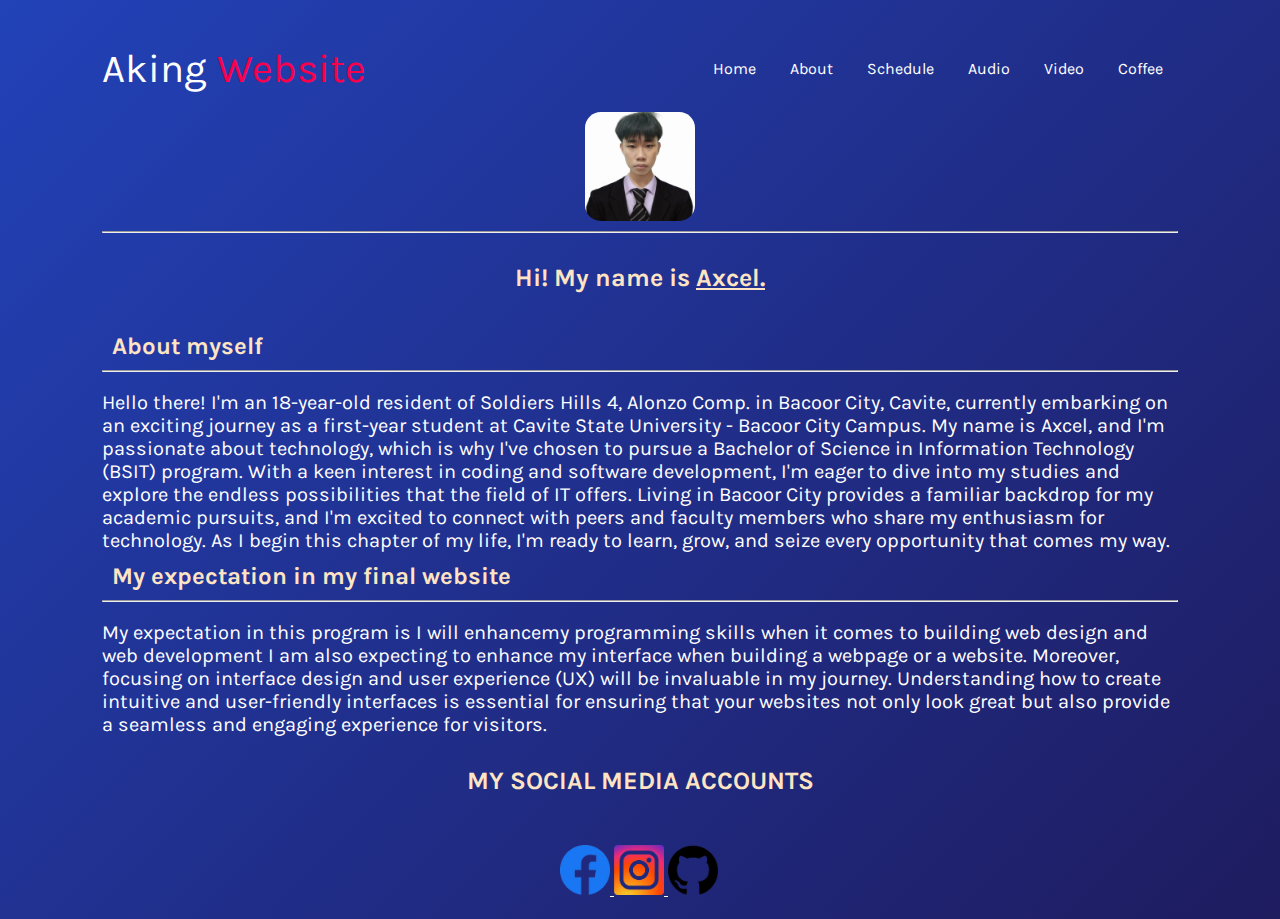
==== about.html @ a220df68 "Add files via upload" ====
<!DOCTYPE html>
<html lang="en">
<head>
    <meta charset="UTF-8">
    <meta name="viewport" content="width=device-width, initial-scale=1.0">
    <title>About</title>
    <style>
        @import url('https://fonts.googleapis.com/css2?family=Karla:wght@300;400;500;600;700&display=swap');
*{
  margin: 0;
  padding: 0;
  box-sizing: border-box;
  font-family: 'Karla', sans-serif;
}
body{
  color: #fff;
  background: linear-gradient(-45deg, rgb(76, 11, 133) 18%, rgb(49, 3, 88) 28%, rgb(30, 22, 82) 71%, rgb(34, 66, 184) 100%);
	      background-size: 400% 400%;
	      animation: gradient 15s ease infinite;
	      height: 100vh;
    }
    @keyframes gradient {
      0% {
        background-position: 0% 50%;
      }
      50% {
        background-position: 100% 50%;
      }
      100% {
        background-position: 0% 50%;
      }
    }

.container{
  width: 100%;
  height: 100vh;
  background-position: center;
  background-size: cover;
  padding-top: 35px;
  padding-left: 8%;
  padding-right: 8%;
}

nav{
  padding: 10px 0;
  display: flex;
  align-items: center;
  justify-content: space-between;
}
.logo a{
  font-size: 40px;
  text-decoration: none;
}
span{
  color: #f9004d;
}
nav ul li{
  display: inline-block;
  list-style: none;
  margin: 10px 15px;
}
nav ul li a{
  text-decoration: none;
  transition: 0.5s;
}
nav ul li a:hover{
  color: #f9004d;
}

a{
  color: #fff;
}
h1 {
    font-size: 25px;
    text-align: center;
    color: bisque;
    padding: 30px;

    
}
h2 {
    color: bisque;
    padding: 10px;

}
p {
    font-size: 20px;
}
.profile {
    display: block;
    padding: 10px;
    margin-left: auto;
    margin-right: auto;
    width: 12%;
    border-radius: 20%;   
}
.social {
    width: 200px;
    margin:auto;
    padding: 20px;
    
}

    </style>
</head>
<body>

    <div class="container">

        <nav>
          <div class="logo">
            <a href="index.html">Aking<span> Website</span></a>
          </div>
          <ul>
            <li><a href="index.html">Home</a></li>
            <li><a href="about.html">About</a></li>
            <li><a href="schedule.html">Schedule</a></li>
            <li><a href="audio.html">Audio</a></li>
            <li><a href="video.html">Video</a></li>
            <li><a href="coffee.html">Coffee</a></li>
          </ul>
         
        </nav>
        <img src="profile.png" class="profile">
        <hr class="horizon">
        <h1> Hi! My name is <ins>Axcel.</ins> </h1>
         <h2> About myself</h2>
         <hr>
         <br>
          <p>
            Hello there! I'm an 18-year-old resident of Soldiers Hills 4, Alonzo Comp. in Bacoor City, Cavite, 
            currently embarking on an exciting journey as a first-year student at Cavite State University - Bacoor City Campus. My name is Axcel,
             and I'm passionate about technology, which is why I've chosen to pursue a Bachelor of Science in Information Technology (BSIT) program. 
            With a keen interest in coding and software development, I'm eager to dive into my studies and explore the endless possibilities that the field of IT offers.
             Living in Bacoor City provides a familiar backdrop for my academic pursuits, and I'm excited to connect with peers and faculty members who share my enthusiasm 
             for technology. As I begin this chapter of my life, I'm ready to learn, grow, and seize every opportunity that comes my way.
          <h2> My expectation in my final website</h2>
        <hr>
        <br>
          <p>
            My expectation in this program is I will enhancemy programming skills when it comes to building web design
             and web development I am also expecting to enhance my interface when building a webpage or a website. Moreover, focusing on interface design and user experience (UX) will be
              invaluable in my journey. Understanding how to create intuitive and user-friendly interfaces is essential for ensuring that your websites not only look great but also provide
               a seamless and engaging experience for visitors.
          </p>
        
        <h1>MY SOCIAL MEDIA ACCOUNTS</h1>
        <div class="social">
          <a href="https://www.facebook.com/deleusaxcel2004/">
            <img src="fb.png" alt="facebook" style="width:50px; height:50px;">
            </a>
          <a href="https://www.instagram.com/axceeelll13/">
              <img src="ig.png" alt="instagram" style="width:50px; height: 50px;">
            </a>
          <a href="https://github.com/AkoSiMagtataho">
                <img src="git.png" alt="github" style="width:50px; height:50px;">
            </a>
        </div>
</body>
</html>
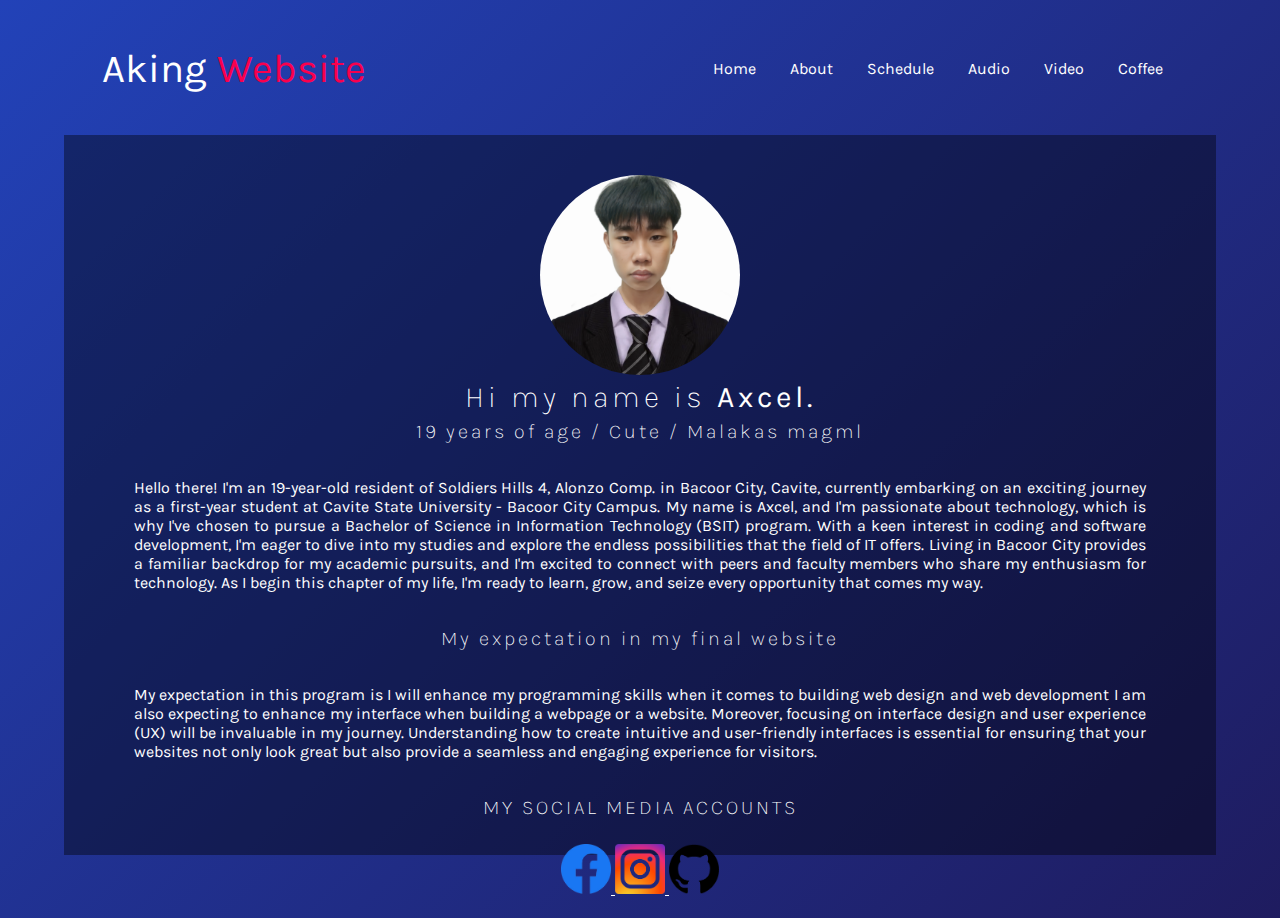
==== commit 3e8c9cd5: "Update about.html" ====
--- a/about.html
+++ b/about.html
@@ -1,11 +1,10 @@
 <!DOCTYPE html>
-<html lang="en">
-<head>
-    <meta charset="UTF-8">
-    <meta name="viewport" content="width=device-width, initial-scale=1.0">
-    <title>About</title>
+<html>
+  <head>
+    <meta charset="utf-8">
+    
     <style>
-        @import url('https://fonts.googleapis.com/css2?family=Karla:wght@300;400;500;600;700&display=swap');
+                @import url('https://fonts.googleapis.com/css2?family=Karla:wght@300;400;500;600;700&display=swap');
 *{
   margin: 0;
   padding: 0;
@@ -13,34 +12,31 @@
   font-family: 'Karla', sans-serif;
 }
 body{
-  color: #fff;
-  background: linear-gradient(-45deg, rgb(76, 11, 133) 18%, rgb(49, 3, 88) 28%, rgb(30, 22, 82) 71%, rgb(34, 66, 184) 100%);
-	      background-size: 400% 400%;
-	      animation: gradient 15s ease infinite;
-	      height: 100vh;
-    }
-    @keyframes gradient {
-      0% {
-        background-position: 0% 50%;
-      }
-      50% {
-        background-position: 100% 50%;
-      }
-      100% {
-        background-position: 0% 50%;
-      }
-    }
+color: #fff;
+background: linear-gradient(-45deg, rgb(76, 11, 133) 18%, rgb(49, 3, 88) 28%, rgb(30, 22, 82) 71%, rgb(34, 66, 184) 100%);
+background-size: 400% 400%;
+animation: gradient 15s ease infinite;
+height: 100vh;
+}
+@keyframes gradient {
+0% {
+background-position: 0% 50%;
+}
+50% {
+background-position: 100% 50%;
+}
+100% {
+background-position: 0% 50%;
+}
+}
 
 .container{
   width: 100%;
-  height: 100vh;
-  background-position: center;
-  background-size: cover;
+  height: 15%;
   padding-top: 35px;
   padding-left: 8%;
   padding-right: 8%;
 }
-
 nav{
   padding: 10px 0;
   display: flex;
@@ -70,43 +66,68 @@
 a{
   color: #fff;
 }
-h1 {
-    font-size: 25px;
-    text-align: center;
-    color: bisque;
-    padding: 30px;
-
-    
+.box{
+  width: 90%;
+  height: 80%;
+  background: rgba(0, 0, 0, 0.4);
+  padding: 40px;
+  margin: auto;
+  text-align: center;
+  color: white;
+  font-family: 'Century Gothic',sans-serif;
 }
-h2 {
-    color: bisque;
-    padding: 10px;
-
+.box-img{
+  border-radius: 50%;
+  width: 200px;
+  height: 200px;
 }
-p {
-    font-size: 20px;
+.box h1{
+  font-size: 30px;
+  letter-spacing: 4px;
+  font-weight: 100;
 }
-.profile {
-    display: block;
-    padding: 10px;
-    margin-left: auto;
-    margin-right: auto;
-    width: 12%;
-    border-radius: 20%;   
+.box h5{
+  padding: 5px;
+  font-size: 20px;
+  letter-spacing: 3px;
+  font-weight: 100;
+}
+.box p{
+padding: 10px;
+margin: 20px;
+font-size: 16px;
+  text-align: justify;
+}
+ul{
+  margin: 0;
+  padding: 0;
+}
+.box li{
+  display: inline-block;
+  margin: 6px;
+  list-style: none;
+}
+.box li a{
+  color: white;
+  text-decoration: none;
+  font-size: 60px;
+  transition: all ease-in-out 250ms;
+}
+.box li a:hover{
+  color: #b9b9b9;
 }
 .social {
     width: 200px;
-    margin:auto;
+    margin: auto;
     padding: 20px;
     
 }
-
-    </style>
-</head>
-<body>
+    </style> 
+    <title>Personal Website</title>
+  </head>
+  <body>
 
     <div class="container">
-
         <nav>
           <div class="logo">
             <a href="index.html">Aking<span> Website</span></a>
@@ -121,30 +142,31 @@
           </ul>
          
         </nav>
-        <img src="profile.png" class="profile">
-        <hr class="horizon">
-        <h1> Hi! My name is <ins>Axcel.</ins> </h1>
-         <h2> About myself</h2>
-         <hr>
-         <br>
-          <p>
-            Hello there! I'm an 18-year-old resident of Soldiers Hills 4, Alonzo Comp. in Bacoor City, Cavite, 
-            currently embarking on an exciting journey as a first-year student at Cavite State University - Bacoor City Campus. My name is Axcel,
-             and I'm passionate about technology, which is why I've chosen to pursue a Bachelor of Science in Information Technology (BSIT) program. 
-            With a keen interest in coding and software development, I'm eager to dive into my studies and explore the endless possibilities that the field of IT offers.
-             Living in Bacoor City provides a familiar backdrop for my academic pursuits, and I'm excited to connect with peers and faculty members who share my enthusiasm 
-             for technology. As I begin this chapter of my life, I'm ready to learn, grow, and seize every opportunity that comes my way.
-          <h2> My expectation in my final website</h2>
-        <hr>
-        <br>
-          <p>
-            My expectation in this program is I will enhancemy programming skills when it comes to building web design
-             and web development I am also expecting to enhance my interface when building a webpage or a website. Moreover, focusing on interface design and user experience (UX) will be
-              invaluable in my journey. Understanding how to create intuitive and user-friendly interfaces is essential for ensuring that your websites not only look great but also provide
-               a seamless and engaging experience for visitors.
-          </p>
-        
-        <h1>MY SOCIAL MEDIA ACCOUNTS</h1>
+        </div>
+
+<div class="box">
+  <img src="profile.png" alt="" class="box-img">
+  <h1>
+Hi my name is <strong>Axcel.</strong></h1>
+<h5>
+19 years of age / Cute / Malakas magml</h5>
+
+ <p>
+   Hello there! I'm an 19-year-old resident of Soldiers Hills 4, Alonzo Comp. in Bacoor City, Cavite, 
+   currently embarking on an exciting journey as a first-year student at Cavite State University - Bacoor City Campus. My name is Axcel,
+    and I'm passionate about technology, which is why I've chosen to pursue a Bachelor of Science in Information Technology (BSIT) program. 
+   With a keen interest in coding and software development, I'm eager to dive into my studies and explore the endless possibilities that the field of IT offers.
+    Living in Bacoor City provides a familiar backdrop for my academic pursuits, and I'm excited to connect with peers and faculty members who share my enthusiasm 
+    for technology. As I begin this chapter of my life, I'm ready to learn, grow, and seize every opportunity that comes my way.
+ <h5> My expectation in my final website</h5>
+
+ <p>
+   My expectation in this program is I will enhance my programming skills when it comes to building web design
+    and web development I am also expecting to enhance my interface when building a webpage or a website. Moreover, focusing on interface design and user experience (UX) will be
+     invaluable in my journey. Understanding how to create intuitive and user-friendly interfaces is essential for ensuring that your websites not only look great but also provide
+      a seamless and engaging experience for visitors.
+ </p>
+ <h5>MY SOCIAL MEDIA ACCOUNTS</h5>
         <div class="social">
           <a href="https://www.facebook.com/deleusaxcel2004/">
             <img src="fb.png" alt="facebook" style="width:50px; height:50px;">
@@ -155,6 +177,8 @@
           <a href="https://github.com/AkoSiMagtataho">
                 <img src="git.png" alt="github" style="width:50px; height:50px;">
             </a>
-        </div>
+</div>
+
 </body>
-</html>+</html>
+
